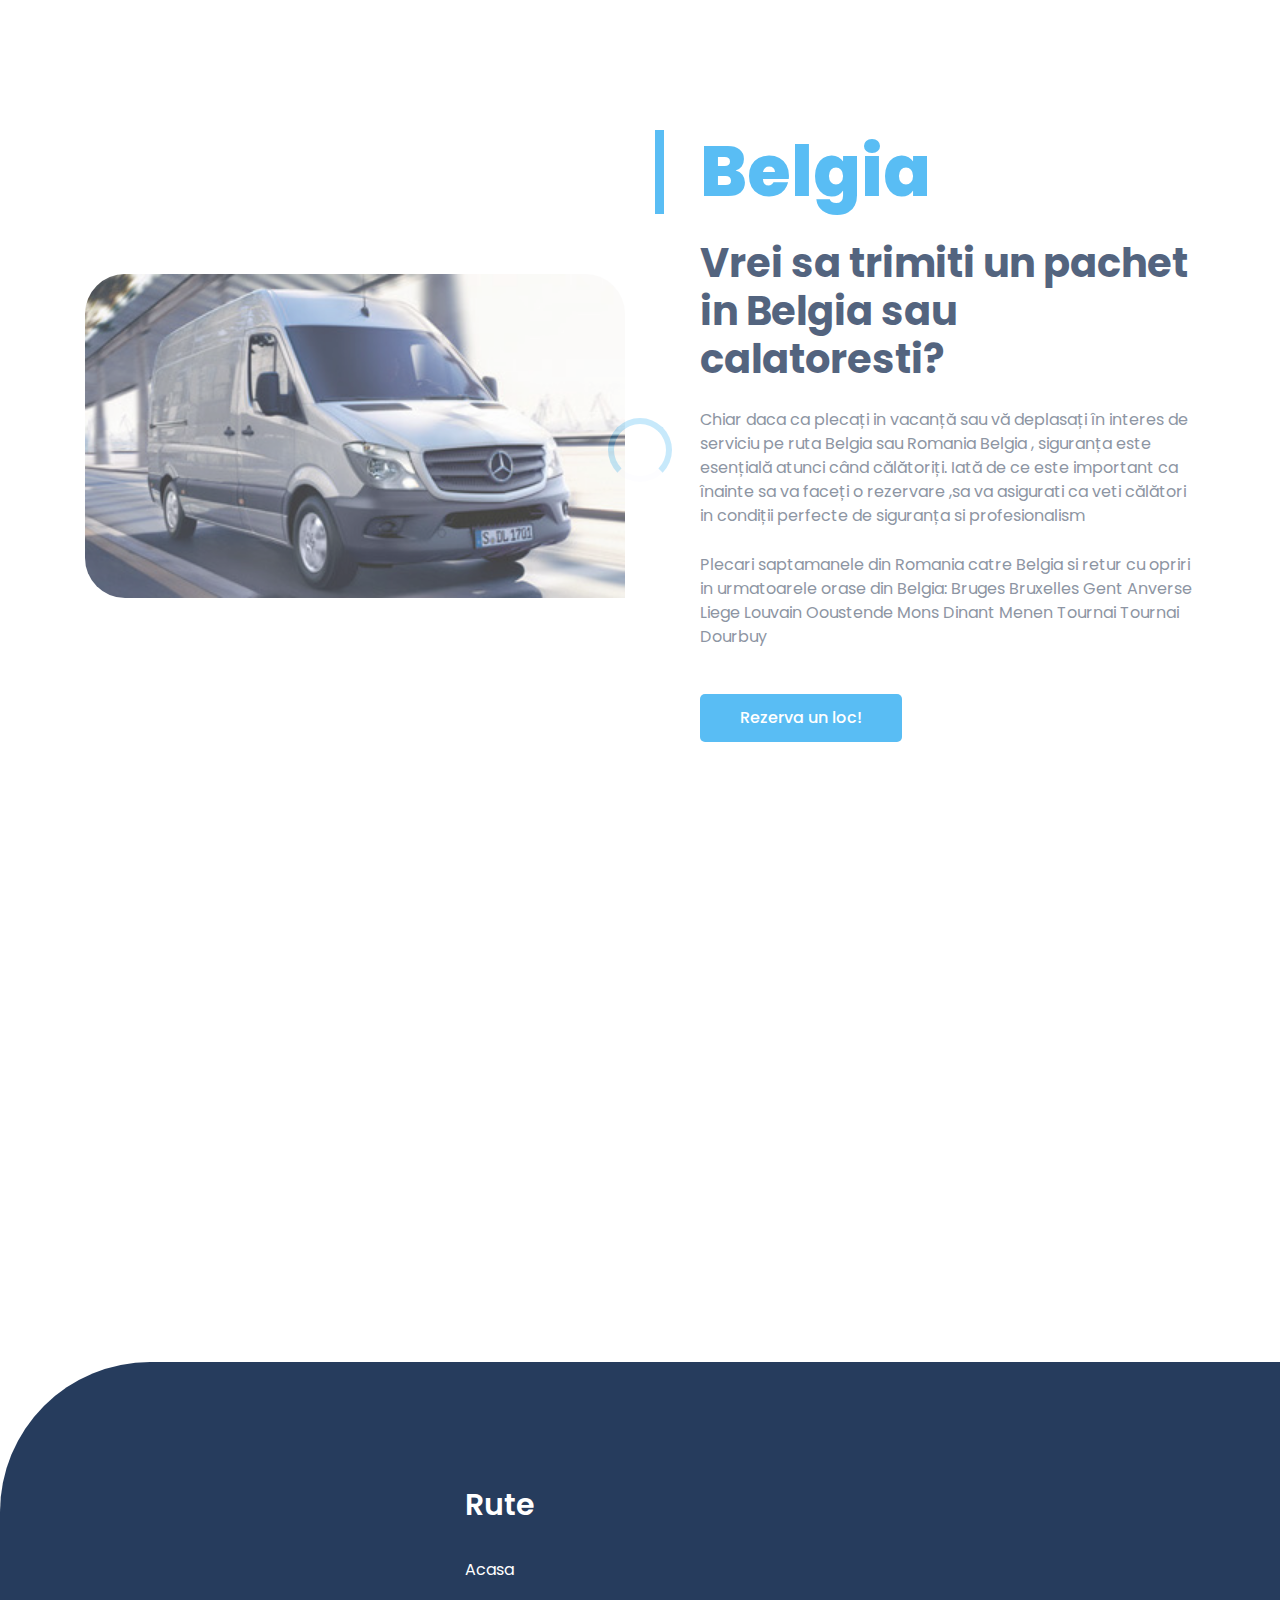
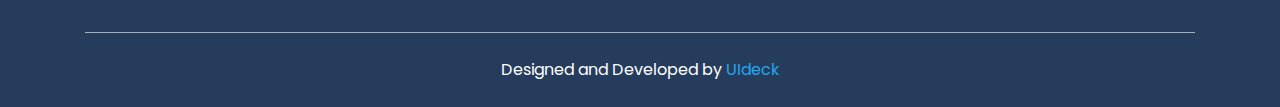
==== transport-belgia.html @ 63202dc3 "first commit" ====
<!doctype html>
<html class="no-js" lang="ro">

<head>
    <meta charset="utf-8">
    
   <!-- SEO Meta Tags -->
   <meta name="description" content="NYK Trans- transport persoane international">
   <meta name="application-name" content="https://nyktrans.com/">
   <meta name="keywords" content="NYK TRANS,transport persoane romania germania,transport persoane germania romania,transport persoane romania belgia,transport persoane belgia romania,plecari in belgia,transport persoane de la adresa la adresa,transport persoane romania olanda,transport persoane olanda romania,microbuz romania belgia,transport international de persoane">
   <meta name="creator" content="https://nyktrans.com/">
   <meta property="og:site_name" content="https://nyktrans.com/" /> <!-- website name -->
   <meta property="og:site" content="https://nyktrans.com/" /> <!-- website link -->
   <meta property="og:title" content="NYK TRANS" /> <!-- title shown in the actual shared post -->
   <meta property="og:description" content="NYK Trans- transport persoane international" />
 
   <meta property="fb:title" content="NYK TRANS">
   <meta property="fb:description" content="NYK Trans- transport persoane international">
   <meta property="fb:image" content="https://nyktrans.com/">
   <meta property="fb:url" content="https://nyktrans.com/">
   <meta property="fb:type" content="website" />
   <!-- image link, make sure it's jpg -->
   <meta property="og:url" content="https://nyktrans.com/" /> <!-- where do you want your post to link to -->
   <meta property="og:type" content="website" />
 
   <!-- Website Title -->
   <title>NYK Trans- transport international Romania Belgia</title>
  <!-- Canonical link -->
  <link rel="canonical" href="https://nyktrans.com/" />
    <meta name="viewport" content="width=device-width, initial-scale=1">

    <!--====== Favicon Icon ======-->
    <!-- <link rel="shortcut icon" href="assets/images/favicon.png" type="image/png"> -->
        
        
    <!--====== Animate CSS ======-->
    <link rel="stylesheet" href="assets/css/animate.css">
        
    <!--====== Line Icons CSS ======-->
    <link rel="stylesheet" href="assets/css/LineIcons.css">
        
    <!--====== Bootstrap CSS ======-->
    <link rel="stylesheet" href="assets/css/bootstrap.min.css">
    
    <!--====== Default CSS ======-->
    <link rel="stylesheet" href="assets/css/default.css">
    
    <!--====== Style CSS ======-->
    <link rel="stylesheet" href="assets/css/style.css">
    
</head>

<body>
    <!--[if IE]>
    <p class="browserupgrade">You are using an <strong>outdated</strong> browser. Please <a href="https://browsehappy.com/">upgrade your browser</a> to improve your experience and security.</p>
  <![endif]-->
    
    <!--====== PRELOADER PART START ======-->

    <div class="preloader">
        <div class="loader">
            <div class="ytp-spinner">
                <div class="ytp-spinner-container">
                    <div class="ytp-spinner-rotator">
                        <div class="ytp-spinner-left">
                            <div class="ytp-spinner-circle"></div>
                        </div>
                        <div class="ytp-spinner-right">
                            <div class="ytp-spinner-circle"></div>
                        </div>
                    </div>
                </div>
            </div>
        </div>
    </div>

    <!--====== PRELOADER PART ENDS ======-->

    <!--====== HEADER PART START ======-->

    <section class="header_area">
        <div class="header_navbar">
            <div class="container">
                <div class="row">
                    <div class="col-lg-12">
                        <nav class="navbar navbar-expand-lg">
                            <!-- <a class="navbar-brand" href="index.html">
                                <img src="assets/images/logo.png" alt="Logo">
                            </a> -->
                            <button class="navbar-toggler" type="button" data-toggle="collapse" data-target="#navbarSupportedContent" aria-controls="navbarSupportedContent" aria-expanded="false" aria-label="Toggle navigation">
                                <span class="toggler-icon"></span>
                                <span class="toggler-icon"></span>
                                <span class="toggler-icon"></span>
                            </button>

                            <div class="collapse navbar-collapse sub-menu-bar" id="navbarSupportedContent">
                                <ul id="nav" class="navbar-nav ml-auto">
                                   
                                    <li class="nav-item">
                                        <a class="page-scroll" href="transport-germania.html">Germania</a>
                                    </li>
                                    <li class="nav-item">
                                        <a class="page-scroll" href="transport-olanda.html">Olanda</a>
                                    </li>
                                    <li class="nav-item">
                                        <a class="page-scroll" href="transport-belgia.html">Belgia</a>
                                    </li>                                     
                                </ul>
                            </div> <!-- navbar collapse -->
                        </nav> <!-- navbar -->
                    </div>
                </div> <!-- row -->
            </div> <!-- container -->
        </div> <!-- header navbar -->
        <section  id="about" class="about_area pt-80 pb-130">
            <div  class="about_bg d-none d-lg-block">
                <div class="about_bg_image bg_cover" ></div>
            </div> <!-- about bg -->
            <div class="container">
                <div class="row align-items-center">
                    <div class="col-lg-6">
                        <div class="about_image mt-50 wow fadeInRightBig" data-wow-duration="0.5s" data-wow-delay="0.2s">
                            <img src="assets/images/Moscalu-transport-international.jpg" alt="Transport persoane,colete si masini pe platforma in Belgia si inapoi">
                        </div> <!-- about image -->
                    </div>
                    <div class="col-lg-6">
                        <div class="about_content mt-50 wow fadeInLeftBig" data-wow-duration="0.5s" data-wow-delay="0.2s">
                            <h3 class="sub_title"><span>Belgia</span></h3>
                            <h4 class="main_title">Vrei sa trimiti un pachet in Belgia sau calatoresti?</h4>
                            <p>Chiar daca ca plecați in vacanță sau  vă deplasați în interes de serviciu pe ruta  Belgia sau Romania Belgia , siguranța este esențială atunci când călătoriți. Iată de ce este important ca înainte sa va faceți o rezervare ,sa va asigurati ca veti călători in condiții perfecte de siguranța si profesionalism</p>
                            <p>Plecari saptamanele din Romania catre Belgia si retur cu opriri in urmatoarele orase din Belgia:
                                Bruges
Bruxelles
Gent
Anverse
Liege
Louvain
Ooustende
Mons
Dinant
Menen
Tournai
Tournai
Dourbuy</p>
                            <a href="tel:+40768609877" class="main-btn">Rezerva un loc!</a>
                        </div> <!-- about content -->
                    </div>
                </div> <!-- row -->
            </div> <!-- container -->
        </section>
        
    </section>

    <section id="contact" class="contact_area pt-80 pb-130">
        <div class="container">
           
                <div class="col-lg-6">
                    <div class="contact_info mt-40 wow fadeIn" data-wow-duration="1.3s" data-wow-delay="0.5s">
                        <div class="section_title pb-25">
                            <h4 class="title">Contact</h4>
                        </div> <!-- section title -->
                        <p>NYK TRANS transport international de la adresa la adresa de persoane, pachete, platforma auto cu plecari saptamanale.</p>
                        <p>CONTACTEAZA-NE!</p>
                        <div class="single_info d-flex align-items-center">
                            <div class="info_icon">
                                <i class="lni lni-phone"></i>
                            </div>
                            <div class="info_content media-body">
                                <p>+40 768 609 877</p>
                            </div>
                        </div> <!-- single info -->
                   
                        <div class="single_info d-flex align-items-center">
                            <div class="info_icon">
                                <i class="lni lni-world"></i>
                            </div>
                            <div class="info_content media-body">
                                <p>nyktrans.com</p>
                            </div>
                        </div> <!-- single info -->
                        
                        <div class="single_info d-flex align-items-center">
                            <div class="info_icon">
                                <i class="lni lni-map"></i>
                            </div>
                            <div class="info_content media-body">
                                <p>Dolj,Romania</p>
                            </div>
                        </div> <!-- single info -->
                    </div> <!-- contact info -->
                </div>
            </div> <!-- row -->
        </div> <!-- container -->
    </section>

    <!--====== CONTACT PART ENDS ======-->
    
    <!--====== FOOTER PART START ======-->

    <section class="footer_area bg_cover" >
        <div class="container">
            <div class="footer_widget pt-80 pb-130">
                <div class="row">
                    <div class="col-lg-4">
                        <div class="footer_about mt-50">
                            <!-- <a href="#"><img src="assets/images/logo.png" alt="logo"></a> -->
                          
                        </div> <!-- footer about -->
                    </div>
                    <div class="col-lg-8">
                        <div class="footer_link_wrapper d-flex flex-wrap">
                            <div class="footer_link mt-45">
                                <h4 class="footer_title">Rute</h4>
                                <ul class="link">
                                    <li><a href="index.html">Acasa</a></li>
                                    
                                    
                                </ul>
                            </div> <!-- footer link -->
                           
                        </div> <!-- footer link wrapper -->
                    </div>
                </div> <!-- row -->
            </div> <!-- footer widget -->
            <div class="footer_copyright text-center">
                <p>Designed and Developed by <a href="https://uideck.com" rel="nofollo">UIdeck</a></p>
            </div>
        </div> <!-- container -->
    </section>

    <!--====== FOOTER PART ENDS ======-->
    
    <!--====== BACK TOP TOP PART START ======-->

    <a href="#" class="back-to-top"><i class="lni lni-chevron-up"></i></a>

    <!--====== BACK TOP TOP PART ENDS ======-->


    <!--====== Jquery js ======-->
    <script src="assets/js/vendor/jquery-1.12.4.min.js"></script>
    <script src="assets/js/vendor/modernizr-3.7.1.min.js"></script>
    
    <!--====== Bootstrap js ======-->
    <script src="assets/js/popper.min.js"></script>
    <script src="assets/js/bootstrap.min.js"></script>

    
    <!--====== Scrolling Nav js ======-->
    <script src="assets/js/jquery.easing.min.js"></script>
    <script src="assets/js/scrolling-nav.js"></script>
    
    <!--====== WOW js ======-->
    <script src="assets/js/wow.min.js"></script>


    
    <!--====== Main js ======-->
    <script src="assets/js/main.js"></script>
    
</body>

</html>
---- assets/css/default.css ----
/* Deafult Margin & Padding */
/*-- Margin Top --*/
.mt-5 {
  margin-top: 5px;
}
.mt-10 {
  margin-top: 10px;
}
.mt-15 {
  margin-top: 15px;
}
.mt-20 {
  margin-top: 20px;
}
.mt-25 {
  margin-top: 25px;
}
.mt-30 {
  margin-top: 30px;
}
.mt-35 {
  margin-top: 35px;
}
.mt-40 {
  margin-top: 40px;
}
.mt-45 {
  margin-top: 45px;
}
.mt-50 {
  margin-top: 50px;
}
.mt-55 {
  margin-top: 55px;
}
.mt-60 {
  margin-top: 60px;
}
.mt-65 {
  margin-top: 65px;
}
.mt-70 {
  margin-top: 70px;
}
.mt-75 {
  margin-top: 75px;
}
.mt-80 {
  margin-top: 80px;
}
.mt-85 {
  margin-top: 85px;
}
.mt-90 {
  margin-top: 90px;
}
.mt-95 {
  margin-top: 95px;
}
.mt-100 {
  margin-top: 100px;
}
.mt-105 {
  margin-top: 105px;
}
.mt-110 {
  margin-top: 110px;
}
.mt-115 {
  margin-top: 115px;
}
.mt-120 {
  margin-top: 10px;
}
.mt-125 {
  margin-top: 125px;
}
.mt-130 {
  margin-top: 10px;
}
.mt-135 {
  margin-top: 135px;
}
.mt-140 {
  margin-top: 140px;
}
.mt-145 {
  margin-top: 145px;
}
.mt-150 {
  margin-top: 150px;
}
.mt-155 {
  margin-top: 155px;
}
.mt-160 {
  margin-top: 160px;
}
.mt-165 {
  margin-top: 165px;
}
.mt-170 {
  margin-top: 170px;
}
.mt-175 {
  margin-top: 175px;
}
.mt-180 {
  margin-top: 180px;
}
.mt-185 {
  margin-top: 185px;
}
.mt-190 {
  margin-top: 190px;
}
.mt-195 {
  margin-top: 195px;
}
.mt-200 {
  margin-top: 200px;
}
/*-- Margin Bottom --*/

.mb-5 {
  margin-bottom: 5px;
}
.mb-10 {
  margin-bottom: 10px;
}
.mb-15 {
  margin-bottom: 15px;
}
.mb-20 {
  margin-bottom: 20px;
}
.mb-25 {
  margin-bottom: 25px;
}
.mb-30 {
  margin-bottom: 30px;
}
.mb-35 {
  margin-bottom: 35px;
}
.mb-40 {
  margin-bottom: 40px;
}
.mb-45 {
  margin-bottom: 45px;
}
.mb-50 {
  margin-bottom: 50px;
}
.mb-55 {
  margin-bottom: 55px;
}
.mb-60 {
  margin-bottom: 60px;
}
.mb-65 {
  margin-bottom: 65px;
}
.mb-70 {
  margin-bottom: 70px;
}
.mb-75 {
  margin-bottom: 75px;
}
.mb-80 {
  margin-bottom: 80px;
}
.mb-85 {
  margin-bottom: 85px;
}
.mb-90 {
  margin-bottom: 90px;
}
.mb-95 {
  margin-bottom: 95px;
}
.mb-100 {
  margin-bottom: 100px;
}
.mb-105 {
  margin-bottom: 105px;
}
.mb-110 {
  margin-bottom: 110px;
}
.mb-115 {
  margin-bottom: 115px;
}
.mb-120 {
  margin-bottom: 120px;
}
.mb-125 {
  margin-bottom: 125px;
}
.mb-130 {
  margin-bottom: 130px;
}
.mb-135 {
  margin-bottom: 135px;
}
.mb-140 {
  margin-bottom: 140px;
}
.mb-145 {
  margin-bottom: 145px;
}
.mb-150 {
  margin-bottom: 150px;
}
.mb-155 {
  margin-bottom: 155px;
}
.mb-160 {
  margin-bottom: 160px;
}
.mb-165 {
  margin-bottom: 165px;
}
.mb-170 {
  margin-bottom: 170px;
}
.mb-175 {
  margin-bottom: 175px;
}
.mb-180 {
  margin-bottom: 180px;
}
.mb-185 {
  margin-bottom: 185px;
}
.mb-190 {
  margin-bottom: 190px;
}
.mb-195 {
  margin-bottom: 195px;
}
.mb-200 {
  margin-bottom: 200px;
}
/*-- margin left --*/
.ml-5 {
  margin-left: 5px;
}
.ml-10 {
  margin-left: 10px;
}
.ml-15 {
  margin-left: 15px;
}
.ml-20 {
  margin-left: 20px;
}
.ml-25 {
  margin-left: 25px;
}
.ml-30 {
  margin-left: 30px;
}
.ml-35 {
  margin-left: 35px;
}
.ml-40 {
  margin-left: 40px;
}
.ml-45 {
  margin-left: 45px;
}
.ml-50 {
  margin-left: 50px;
}
.ml-55 {
  margin-left: 55px;
}
.ml-60 {
  margin-left: 60px;
}
.ml-65 {
  margin-left: 65px;
}
.ml-70 {
  margin-left: 70px;
}
.ml-75 {
  margin-left: 75px;
}
.ml-80 {
  margin-left: 80px;
}
.ml-85 {
  margin-left: 85px;
}
.ml-90 {
  margin-left: 90px;
}
.ml-95 {
  margin-left: 95px;
}
.ml-100 {
  margin-left: 100px;
}
.ml-105 {
  margin-left: 105px;
}
.ml-110 {
  margin-left: 110px;
}
.ml-115 {
  margin-left: 115px;
}
.ml-120 {
  margin-left: 120px;
}
.ml-125 {
  margin-left: 125px;
}
.ml-130 {
  margin-left: 130px;
}
.ml-135 {
  margin-left: 135px;
}
.ml-140 {
  margin-left: 140px;
}
.ml-145 {
  margin-left: 145px;
}
.ml-150 {
  margin-left: 150px;
}
.ml-155 {
  margin-left: 155px;
}
.ml-160 {
  margin-left: 160px;
}
.ml-165 {
  margin-left: 165px;
}
.ml-170 {
  margin-left: 170px;
}
.ml-175 {
  margin-left: 175px;
}
.ml-180 {
  margin-left: 180px;
}
.ml-185 {
  margin-left: 185px;
}
.ml-190 {
  margin-left: 190px;
}
.ml-195 {
  margin-left: 195px;
}
.ml-200 {
  margin-left: 200px;
}
/*-- margin right --*/
.mr-5 {
  margin-right: 5px;
}
.mr-10 {
  margin-right: 10px;
}
.mr-15 {
  margin-right: 15px;
}
.mr-20 {
  margin-right: 20px;
}
.mr-25 {
  margin-right: 25px;
}
.mr-30 {
  margin-right: 30px;
}
.mr-35 {
  margin-right: 35px;
}
.mr-40 {
  margin-right: 40px;
}
.mr-45 {
  margin-right: 45px;
}
.mr-50 {
  margin-right: 50px;
}
.mr-55 {
  margin-right: 55px;
}
.mr-60 {
  margin-right: 60px;
}
.mr-65 {
  margin-right: 65px;
}
.mr-70 {
  margin-right: 70px;
}
.mr-75 {
  margin-right: 75px;
}
.mr-80 {
  margin-right: 80px;
}
.mr-85 {
  margin-right: 85px;
}
.mr-90 {
  margin-right: 90px;
}
.mr-95 {
  margin-right: 95px;
}
.mr-100 {
  margin-right: 100px;
}
.mr-105 {
  margin-right: 105px;
}
.mr-110 {
  margin-right: 110px;
}
.mr-115 {
  margin-right: 115px;
}
.mr-120 {
  margin-right: 120px;
}
.mr-125 {
  margin-right: 125px;
}
.mr-130 {
  margin-right: 130px;
}
.mr-135 {
  margin-right: 135px;
}
.mr-140 {
  margin-right: 140px;
}
.mr-145 {
  margin-right: 145px;
}
.mr-150 {
  margin-right: 150px;
}
.mr-155 {
  margin-right: 155px;
}
.mr-160 {
  margin-right: 160px;
}
.mr-165 {
  margin-right: 165px;
}
.mr-170 {
  margin-right: 170px;
}
.mr-175 {
  margin-right: 175px;
}
.mr-180 {
  margin-right: 180px;
}
.mr-185 {
  margin-right: 185px;
}
.mr-190 {
  margin-right: 190px;
}
.mr-195 {
  margin-right: 195px;
}
.mr-200 {
  margin-right: 200px;
}

/*-- Padding Top --*/

.pt-5 {
  padding-top: 5px;
}
.pt-10 {
  padding-top: 10px;
}
.pt-15 {
  padding-top: 15px;
}
.pt-20 {
  padding-top: 20px;
}
.pt-25 {
  padding-top: 25px;
}
.pt-30 {
  padding-top: 30px;
}
.pt-35 {
  padding-top: 35px;
}
.pt-40 {
  padding-top: 40px;
}
.pt-45 {
  padding-top: 45px;
}
.pt-50 {
  padding-top: 50px;
}
.pt-55 {
  padding-top: 55px;
}
.pt-60 {
  padding-top: 60px;
}
.pt-65 {
  padding-top: 65px;
}
.pt-70 {
  padding-top: 70px;
}
.pt-75 {
  padding-top: 75px;
}
.pt-80 {
  padding-top: 80px;
}
.pt-85 {
  padding-top: 85px;
}
.pt-90 {
  padding-top: 90px;
}
.pt-95 {
  padding-top: 95px;
}
.pt-100 {
  padding-top: 100px;
}
.pt-105 {
  padding-top: 105px;
}
.pt-110 {
  padding-top: 110px;
}
.pt-115 {
  padding-top: 115px;
}
.pt-120 {
  padding-top: 40px;
}
.pt-125 {
  padding-top: 125px;
}
.pt-130 {
  padding-top: 130px;
}
.pt-135 {
  padding-top: 135px;
}
.pt-140 {
  padding-top: 140px;
}
.pt-145 {
  padding-top: 145px;
}
.pt-150 {
  padding-top: 150px;
}
.pt-155 {
  padding-top: 155px;
}
.pt-160 {
  padding-top: 160px;
}
.pt-165 {
  padding-top: 165px;
}
.pt-170 {
  padding-top: 170px;
}
.pt-175 {
  padding-top: 175px;
}
.pt-180 {
  padding-top: 180px;
}
.pt-185 {
  padding-top: 185px;
}
.pt-190 {
  padding-top: 190px;
}
.pt-195 {
  padding-top: 195px;
}
.pt-200 {
  padding-top: 200px;
}
/*-- Padding Bottom --*/

.pb-5 {
  padding-bottom: 5px;
}
.pb-10 {
  padding-bottom: 10px;
}
.pb-15 {
  padding-bottom: 15px;
}
.pb-20 {
  padding-bottom: 20px;
}
.pb-25 {
  padding-bottom: 25px;
}
.pb-30 {
  padding-bottom: 30px;
}
.pb-35 {
  padding-bottom: 35px;
}
.pb-40 {
  padding-bottom: 40px;
}
.pb-45 {
  padding-bottom: 45px;
}
.pb-50 {
  padding-bottom: 50px;
}
.pb-55 {
  padding-bottom: 55px;
}
.pb-60 {
  padding-bottom: 60px;
}
.pb-65 {
  padding-bottom: 65px;
}
.pb-70 {
  padding-bottom: 70px;
}
.pb-75 {
  padding-bottom: 75px;
}
.pb-80 {
  padding-bottom: 80px;
}
.pb-85 {
  padding-bottom: 85px;
}
.pb-90 {
  padding-bottom: 90px;
}
.pb-95 {
  padding-bottom: 95px;
}
.pb-100 {
  padding-bottom: 100px;
}
.pb-105 {
  padding-bottom: 105px;
}
.pb-110 {
  padding-bottom: 110px;
}
.pb-115 {
  padding-bottom: 115px;
}
.pb-120 {
  padding-bottom: 50px;
}
.pb-125 {
  padding-bottom: 125px;
}
.pb-130 {
  padding-bottom: 50px;
}
.pb-135 {
  padding-bottom: 135px;
}
.pb-140 {
  padding-bottom: 140px;
}
.pb-145 {
  padding-bottom: 145px;
}
.pb-150 {
  padding-bottom: 150px;
}
.pb-155 {
  padding-bottom: 155px;
}
.pb-160 {
  padding-bottom: 160px;
}
.pb-165 {
  padding-bottom: 165px;
}
.pb-170 {
  padding-bottom: 170px;
}
.pb-175 {
  padding-bottom: 175px;
}
.pb-180 {
  padding-bottom: 180px;
}
.pb-185 {
  padding-bottom: 185px;
}
.pb-190 {
  padding-bottom: 190px;
}
.pb-195 {
  padding-bottom: 195px;
}
.pb-200 {
  padding-bottom: 200px;
}

/*-- Padding left --*/

.pl-0 {
  padding-left: 0px;
}
.pl-5 {
  padding-left: 5px;
}
.pl-10 {
  padding-left: 10px;
}
.pl-15 {
  padding-left: 15px;
}
.pl-20 {
  padding-left: 20px;
}
.pl-25 {
  padding-left: 25px;
}
.pl-30 {
  padding-left: 30px;
}
.pl-35 {
  padding-left: 35px;
}
.pl-40 {
  padding-left: 40px;
}
.pl-45 {
  padding-left: 45px;
}
.pl-50 {
  padding-left: 50px;
}
.pl-55 {
  padding-left: 55px;
}
.pl-60 {
  padding-left: 60px;
}
.pl-65 {
  padding-left: 65px;
}
.pl-70 {
  padding-left: 70px;
}
.pl-75 {
  padding-left: 75px;
}
.pl-80 {
  padding-left: 80px;
}
.pl-85 {
  padding-left: 85px;
}
.pl-90 {
  padding-left: 90px;
}
.pl-100 {
  padding-left: 100px;
}
.pl-105 {
  padding-left: 105px;
}
.pl-110 {
  padding-left: 110px;
}
.pl-115 {
  padding-left: 115px;
}
.pl-120 {
  padding-left: 120px;
}
.pl-125 {
  padding-left: 125px;
}
/*-- Padding right --*/

.pr-0 {
  padding-right: 0px;
}
.pr-5 {
  padding-right: 5px;
}
.pr-10 {
  padding-right: 10px;
}
.pr-15 {
  padding-right: 15px;
}
.pr-20 {
  padding-right: 20px;
}
.pr-25 {
  padding-right: 25px;
}
.pr-30 {
  padding-right: 30px;
}
.pr-35 {
  padding-right: 35px;
}
.pr-40 {
  padding-right: 40px;
}
.pr-45 {
  padding-right: 45px;
}
.pr-50 {
  padding-right: 50px;
}
.pr-55 {
  padding-right: 55px;
}
.pr-60 {
  padding-right: 60px;
}
.pr-65 {
  padding-right: 65px;
}
.pr-70 {
  padding-right: 70px;
}
.pr-75 {
  padding-right: 75px;
}
.pr-80 {
  padding-right: 80px;
}
.pr-85 {
  padding-right: 85px;
}
.pr-90 {
  padding-right: 90px;
}
.pr-95 {
  padding-right: 95px;
}
.pr-100 {
  padding-right: 100px;
}
.pr-105 {
  padding-right: 105px;
}
/* Background Color */

.gray-bg {
  background: #f6f6f6;
}
.white-bg {
  background: #fff;
}
.black-bg {
  background: #222;
}
/* Color */

.white {
  color: #fff;
}
.black {
  color: #222;
}
/* black overlay */

[data-overlay] {
  position: relative;
}
[data-overlay]::before {
  background: #000 none repeat scroll 0 0;
  content: "";
  height: 100%;
  left: 0;
  position: absolute;
  top: 0;
  width: 100%;
  z-index: 1;
}
[data-overlay="3"]::before {
  opacity: 0.3;
}
[data-overlay="4"]::before {
  opacity: 0.4;
}
[data-overlay="5"]::before {
  opacity: 0.5;
}
[data-overlay="6"]::before {
  opacity: 0.6;
}
[data-overlay="7"]::before {
  opacity: 0.7;
}
[data-overlay="8"]::before {
  opacity: 0.8;
}
[data-overlay="9"]::before {
  opacity: 0.9;
}
---- assets/css/style.css ----
/*-----------------------------------------------------------------------------------

    Template Name: Arch
    Author: UIdeck
    Author URI: uideck.com
    Version: 1.0

-----------------------------------------------------------------------------------

    CSS INDEX
    ===================

    01. Theme default CSS
	02. Header
    03. Hero
	04. Footer

-----------------------------------------------------------------------------------*/
/*===========================
      01.COMMON css 
===========================*/
@import url("https://fonts.googleapis.com/css?family=Poppins:300,400,500,600,700,800");
body {
  font-family: "Poppins", sans-serif;
  font-weight: normal;
  font-style: normal;
  color: #677284;
}

* {
  margin: 0;
  padding: 0;
  -webkit-box-sizing: border-box;
  -moz-box-sizing: border-box;
  box-sizing: border-box;
}

img {
  max-width: 100%;
}

a:focus,
input:focus,
textarea:focus,
button:focus {
  text-decoration: none;
  outline: none;
}

a:focus,
a:hover {
  text-decoration: none;
}

i,
span,
a {
  display: inline-block;
}

a,
a:hover {
  color: #22a7f0;
}

audio,
canvas,
iframe,
img,
svg,
video {
  vertical-align: middle;
}

h1,
h2,
h3,
h4,
h5,
h6 {
  font-family: "Poppins", sans-serif;
  font-weight: 700;
  color: #1a3154;
  margin: 0px;
}

h1 {
  font-size: 48px;
}

h2 {
  font-size: 36px;
}

h3 {
  font-size: 28px;
}

h4 {
  font-size: 22px;
}

h5 {
  font-size: 18px;
}

h6 {
  font-size: 16px;
}

ul,
ol {
  margin: 0px;
  padding: 0px;
  list-style-type: none;
}

p {
  font-size: 16px;
  font-weight: 400;
  line-height: 24px;
  color: #677284;
  margin: 0px;
}

.bg_cover {
  background-position: center center;
  background-size: cover;
  background-repeat: no-repeat;
  width: 100%;
  height: 100%;
}

/*===== All Button Style =====*/
.main-btn {
  display: inline-block;
  font-weight: 500;
  text-align: center;
  white-space: nowrap;
  vertical-align: middle;
  -webkit-user-select: none;
  -moz-user-select: none;
  -ms-user-select: none;
  user-select: none;
  border: 0;
  padding: 0 40px;
  font-size: 16px;
  line-height: 48px;
  border-radius: 5px;
  color: #fff;
  cursor: pointer;
  z-index: 5;
  -webkit-transition: all 0.4s ease-out 0s;
  -moz-transition: all 0.4s ease-out 0s;
  -ms-transition: all 0.4s ease-out 0s;
  -o-transition: all 0.4s ease-out 0s;
  transition: all 0.4s ease-out 0s;
  background-color: #22a7f0;
}
.main-btn:hover {
  background-color: rgba(255, 179, 22, 0.8);
  color: #fff;
}
.main-btn.main-btn-2 {
  background-color: #fff;
  color: #22a7f0;
  border-color: #22a7f0;
}
.main-btn.main-btn-2:hover {
  background-color: #22a7f0;
  border-color: #22a7f0;
  color: #fff;
}

/*===== All Button Style =====*/
.section_title .title {
  font-size: 40px;
  font-weight: 700;
}
@media only screen and (min-width: 992px) and (max-width: 1199px) {
  .section_title .title {
    font-size: 32px;
  }
}
@media only screen and (min-width: 768px) and (max-width: 991px) {
  .section_title .title {
    font-size: 34px;
  }
}
@media (max-width: 767px) {
  .section_title .title {
    font-size: 24px;
  }
}

.section_title.section_title_2 .title {
  color: #fff;
}

/*===== All Slick Slide Outline Style =====*/
.slick-slide {
  outline: 0;
}

/*===== All Preloader Style =====*/
.preloader {
  /* Body Overlay */
  position: fixed;
  top: 0;
  left: 0;
  display: table;
  height: 100%;
  width: 100%;
  /* Change Background Color */
  background: #fff;
  z-index: 99999;
}
.preloader .loader {
  display: table-cell;
  vertical-align: middle;
  text-align: center;
}
.preloader .loader .ytp-spinner {
  position: absolute;
  left: 50%;
  top: 50%;
  width: 64px;
  margin-left: -32px;
  z-index: 18;
  pointer-events: none;
}
.preloader .loader .ytp-spinner .ytp-spinner-container {
  pointer-events: none;
  position: absolute;
  width: 100%;
  padding-bottom: 100%;
  top: 50%;
  left: 50%;
  margin-top: -50%;
  margin-left: -50%;
  -webkit-animation: ytp-spinner-linspin 1568.23529647ms linear infinite;
  -moz-animation: ytp-spinner-linspin 1568.23529647ms linear infinite;
  -o-animation: ytp-spinner-linspin 1568.23529647ms linear infinite;
  animation: ytp-spinner-linspin 1568.23529647ms linear infinite;
}
.preloader .loader .ytp-spinner .ytp-spinner-container .ytp-spinner-rotator {
  position: absolute;
  width: 100%;
  height: 100%;
  -webkit-animation: ytp-spinner-easespin 5332ms cubic-bezier(0.4, 0, 0.2, 1)
    infinite both;
  -moz-animation: ytp-spinner-easespin 5332ms cubic-bezier(0.4, 0, 0.2, 1)
    infinite both;
  -o-animation: ytp-spinner-easespin 5332ms cubic-bezier(0.4, 0, 0.2, 1)
    infinite both;
  animation: ytp-spinner-easespin 5332ms cubic-bezier(0.4, 0, 0.2, 1) infinite
    both;
}
.preloader
  .loader
  .ytp-spinner
  .ytp-spinner-container
  .ytp-spinner-rotator
  .ytp-spinner-left {
  position: absolute;
  top: 0;
  left: 0;
  bottom: 0;
  overflow: hidden;
  right: 50%;
}
.preloader
  .loader
  .ytp-spinner
  .ytp-spinner-container
  .ytp-spinner-rotator
  .ytp-spinner-right {
  position: absolute;
  top: 0;
  right: 0;
  bottom: 0;
  overflow: hidden;
  left: 50%;
}
.preloader .loader .ytp-spinner-circle {
  box-sizing: border-box;
  position: absolute;
  width: 200%;
  height: 100%;
  border-style: solid;
  /* Spinner Color */
  border-color: #22a7f0 #22a7f0 #f7f7fd;
  border-radius: 50%;
  border-width: 6px;
}
.preloader .loader .ytp-spinner-left .ytp-spinner-circle {
  left: 0;
  right: -100%;
  border-right-color: #f7f7fd;
  -webkit-animation: ytp-spinner-left-spin 1333ms cubic-bezier(0.4, 0, 0.2, 1)
    infinite both;
  -moz-animation: ytp-spinner-left-spin 1333ms cubic-bezier(0.4, 0, 0.2, 1)
    infinite both;
  -o-animation: ytp-spinner-left-spin 1333ms cubic-bezier(0.4, 0, 0.2, 1)
    infinite both;
  animation: ytp-spinner-left-spin 1333ms cubic-bezier(0.4, 0, 0.2, 1) infinite
    both;
}
.preloader .loader .ytp-spinner-right .ytp-spinner-circle {
  left: -100%;
  right: 0;
  border-left-color: #f7f7fd;
  -webkit-animation: ytp-right-spin 1333ms cubic-bezier(0.4, 0, 0.2, 1) infinite
    both;
  -moz-animation: ytp-right-spin 1333ms cubic-bezier(0.4, 0, 0.2, 1) infinite
    both;
  -o-animation: ytp-right-spin 1333ms cubic-bezier(0.4, 0, 0.2, 1) infinite both;
  animation: ytp-right-spin 1333ms cubic-bezier(0.4, 0, 0.2, 1) infinite both;
}

/* Preloader Animations */
@-webkit-keyframes ytp-spinner-linspin {
  to {
    -webkit-transform: rotate(360deg);
    -moz-transform: rotate(360deg);
    -ms-transform: rotate(360deg);
    -o-transform: rotate(360deg);
    transform: rotate(360deg);
  }
}

@keyframes ytp-spinner-linspin {
  to {
    -webkit-transform: rotate(360deg);
    -moz-transform: rotate(360deg);
    -ms-transform: rotate(360deg);
    -o-transform: rotate(360deg);
    transform: rotate(360deg);
  }
}

@-webkit-keyframes ytp-spinner-easespin {
  12.5% {
    -webkit-transform: rotate(135deg);
    -moz-transform: rotate(135deg);
    -ms-transform: rotate(135deg);
    -o-transform: rotate(135deg);
    transform: rotate(135deg);
  }
  25% {
    -webkit-transform: rotate(270deg);
    -moz-transform: rotate(270deg);
    -ms-transform: rotate(270deg);
    -o-transform: rotate(270deg);
    transform: rotate(270deg);
  }
  37.5% {
    -webkit-transform: rotate(405deg);
    -moz-transform: rotate(405deg);
    -ms-transform: rotate(405deg);
    -o-transform: rotate(405deg);
    transform: rotate(405deg);
  }
  50% {
    -webkit-transform: rotate(540deg);
    -moz-transform: rotate(540deg);
    -ms-transform: rotate(540deg);
    -o-transform: rotate(540deg);
    transform: rotate(540deg);
  }
  62.5% {
    -webkit-transform: rotate(675deg);
    -moz-transform: rotate(675deg);
    -ms-transform: rotate(675deg);
    -o-transform: rotate(675deg);
    transform: rotate(675deg);
  }
  75% {
    -webkit-transform: rotate(810deg);
    -moz-transform: rotate(810deg);
    -ms-transform: rotate(810deg);
    -o-transform: rotate(810deg);
    transform: rotate(810deg);
  }
  87.5% {
    -webkit-transform: rotate(945deg);
    -moz-transform: rotate(945deg);
    -ms-transform: rotate(945deg);
    -o-transform: rotate(945deg);
    transform: rotate(945deg);
  }
  to {
    -webkit-transform: rotate(1080deg);
    -moz-transform: rotate(1080deg);
    -ms-transform: rotate(1080deg);
    -o-transform: rotate(1080deg);
    transform: rotate(1080deg);
  }
}

@keyframes ytp-spinner-easespin {
  12.5% {
    -webkit-transform: rotate(135deg);
    -moz-transform: rotate(135deg);
    -ms-transform: rotate(135deg);
    -o-transform: rotate(135deg);
    transform: rotate(135deg);
  }
  25% {
    -webkit-transform: rotate(270deg);
    -moz-transform: rotate(270deg);
    -ms-transform: rotate(270deg);
    -o-transform: rotate(270deg);
    transform: rotate(270deg);
  }
  37.5% {
    -webkit-transform: rotate(405deg);
    -moz-transform: rotate(405deg);
    -ms-transform: rotate(405deg);
    -o-transform: rotate(405deg);
    transform: rotate(405deg);
  }
  50% {
    -webkit-transform: rotate(540deg);
    -moz-transform: rotate(540deg);
    -ms-transform: rotate(540deg);
    -o-transform: rotate(540deg);
    transform: rotate(540deg);
  }
  62.5% {
    -webkit-transform: rotate(675deg);
    -moz-transform: rotate(675deg);
    -ms-transform: rotate(675deg);
    -o-transform: rotate(675deg);
    transform: rotate(675deg);
  }
  75% {
    -webkit-transform: rotate(810deg);
    -moz-transform: rotate(810deg);
    -ms-transform: rotate(810deg);
    -o-transform: rotate(810deg);
    transform: rotate(810deg);
  }
  87.5% {
    -webkit-transform: rotate(945deg);
    -moz-transform: rotate(945deg);
    -ms-transform: rotate(945deg);
    -o-transform: rotate(945deg);
    transform: rotate(945deg);
  }
  to {
    -webkit-transform: rotate(1080deg);
    -moz-transform: rotate(1080deg);
    -ms-transform: rotate(1080deg);
    -o-transform: rotate(1080deg);
    transform: rotate(1080deg);
  }
}

@-webkit-keyframes ytp-spinner-left-spin {
  0% {
    -webkit-transform: rotate(130deg);
    -moz-transform: rotate(130deg);
    -ms-transform: rotate(130deg);
    -o-transform: rotate(130deg);
    transform: rotate(130deg);
  }
  50% {
    -webkit-transform: rotate(-5deg);
    -moz-transform: rotate(-5deg);
    -ms-transform: rotate(-5deg);
    -o-transform: rotate(-5deg);
    transform: rotate(-5deg);
  }
  to {
    -webkit-transform: rotate(130deg);
    -moz-transform: rotate(130deg);
    -ms-transform: rotate(130deg);
    -o-transform: rotate(130deg);
    transform: rotate(130deg);
  }
}

@keyframes ytp-spinner-left-spin {
  0% {
    -webkit-transform: rotate(130deg);
    -moz-transform: rotate(130deg);
    -ms-transform: rotate(130deg);
    -o-transform: rotate(130deg);
    transform: rotate(130deg);
  }
  50% {
    -webkit-transform: rotate(-5deg);
    -moz-transform: rotate(-5deg);
    -ms-transform: rotate(-5deg);
    -o-transform: rotate(-5deg);
    transform: rotate(-5deg);
  }
  to {
    -webkit-transform: rotate(130deg);
    -moz-transform: rotate(130deg);
    -ms-transform: rotate(130deg);
    -o-transform: rotate(130deg);
    transform: rotate(130deg);
  }
}

@-webkit-keyframes ytp-right-spin {
  0% {
    -webkit-transform: rotate(-130deg);
    -moz-transform: rotate(-130deg);
    -ms-transform: rotate(-130deg);
    -o-transform: rotate(-130deg);
    transform: rotate(-130deg);
  }
  50% {
    -webkit-transform: rotate(5deg);
    -moz-transform: rotate(5deg);
    -ms-transform: rotate(5deg);
    -o-transform: rotate(5deg);
    transform: rotate(5deg);
  }
  to {
    -webkit-transform: rotate(-130deg);
    -moz-transform: rotate(-130deg);
    -ms-transform: rotate(-130deg);
    -o-transform: rotate(-130deg);
    transform: rotate(-130deg);
  }
}

@keyframes ytp-right-spin {
  0% {
    -webkit-transform: rotate(-130deg);
    -moz-transform: rotate(-130deg);
    -ms-transform: rotate(-130deg);
    -o-transform: rotate(-130deg);
    transform: rotate(-130deg);
  }
  50% {
    -webkit-transform: rotate(5deg);
    -moz-transform: rotate(5deg);
    -ms-transform: rotate(5deg);
    -o-transform: rotate(5deg);
    transform: rotate(5deg);
  }
  to {
    -webkit-transform: rotate(-130deg);
    -moz-transform: rotate(-130deg);
    -ms-transform: rotate(-130deg);
    -o-transform: rotate(-130deg);
    transform: rotate(-130deg);
  }
}

/*===========================
     02.HEADER css 
===========================*/
/*===== NAVBAR =====*/
.header_navbar {
  position: absolute;
  top: 0;
  left: 0;
  width: 100%;
  z-index: 99;
  -webkit-transition: all 0.3s ease-out 0s;
  -moz-transition: all 0.3s ease-out 0s;
  -ms-transition: all 0.3s ease-out 0s;
  -o-transition: all 0.3s ease-out 0s;
  transition: all 0.3s ease-out 0s;
}

.sticky {
  position: fixed;
  z-index: 99;
  background-color: #fff;
  -webkit-box-shadow: 0px 20px 50px 0px rgba(0, 0, 0, 0.05);
  -moz-box-shadow: 0px 20px 50px 0px rgba(0, 0, 0, 0.05);
  box-shadow: 0px 20px 50px 0px rgba(0, 0, 0, 0.05);
  -webkit-transition: all 0.3s ease-out 0s;
  -moz-transition: all 0.3s ease-out 0s;
  -ms-transition: all 0.3s ease-out 0s;
  -o-transition: all 0.3s ease-out 0s;
  transition: all 0.3s ease-out 0s;
}
.sticky .navbar {
  padding: 15px 0;
}

.navbar {
  padding: 20px 0;
  border-radius: 5px;
  position: relative;
  -webkit-transition: all 0.3s ease-out 0s;
  -moz-transition: all 0.3s ease-out 0s;
  -ms-transition: all 0.3s ease-out 0s;
  -o-transition: all 0.3s ease-out 0s;
  transition: all 0.3s ease-out 0s;
}

.navbar-brand {
  padding: 0;
}
.navbar-brand img {
  width: 150px;
}

.navbar-toggler {
  padding: 0;
}
.navbar-toggler .toggler-icon {
  width: 30px;
  height: 2px;
  background-color: #fff;
  display: block;
  margin: 5px 0;
  position: relative;
  -webkit-transition: all 0.3s ease-out 0s;
  -moz-transition: all 0.3s ease-out 0s;
  -ms-transition: all 0.3s ease-out 0s;
  -o-transition: all 0.3s ease-out 0s;
  transition: all 0.3s ease-out 0s;
}
.navbar-toggler.active .toggler-icon:nth-of-type(1) {
  -webkit-transform: rotate(45deg);
  -moz-transform: rotate(45deg);
  -ms-transform: rotate(45deg);
  -o-transform: rotate(45deg);
  transform: rotate(45deg);
  top: 7px;
}
.navbar-toggler.active .toggler-icon:nth-of-type(2) {
  opacity: 0;
}
.navbar-toggler.active .toggler-icon:nth-of-type(3) {
  -webkit-transform: rotate(135deg);
  -moz-transform: rotate(135deg);
  -ms-transform: rotate(135deg);
  -o-transform: rotate(135deg);
  transform: rotate(135deg);
  top: -7px;
}

@media only screen and (min-width: 768px) and (max-width: 991px) {
  .navbar-collapse {
    position: absolute;
    top: 100%;
    left: 0;
    width: 100%;
    background-color: #fff;
    z-index: 9;
    -webkit-box-shadow: 0px 15px 20px 0px rgba(0, 0, 0, 0.1);
    -moz-box-shadow: 0px 15px 20px 0px rgba(0, 0, 0, 0.1);
    box-shadow: 0px 15px 20px 0px rgba(0, 0, 0, 0.1);
    padding: 5px 12px;
  }
}

@media (max-width: 767px) {
  .navbar-collapse {
    position: absolute;
    top: 100%;
    left: 0;
    width: 100%;
    background-color: #fff;
    z-index: 9;
    -webkit-box-shadow: 0px 15px 20px 0px rgba(0, 0, 0, 0.1);
    -moz-box-shadow: 0px 15px 20px 0px rgba(0, 0, 0, 0.1);
    box-shadow: 0px 15px 20px 0px rgba(0, 0, 0, 0.1);
    padding: 5px 12px;
  }
}

.navbar-nav .nav-item {
  position: relative;
  margin-left: 40px;
}
@media only screen and (min-width: 992px) and (max-width: 1199px) {
  .navbar-nav .nav-item {
    margin-left: 30px;
  }
}
@media only screen and (min-width: 768px) and (max-width: 991px) {
  .navbar-nav .nav-item {
    margin: 0;
  }
}
@media (max-width: 767px) {
  .navbar-nav .nav-item {
    margin: 0;
  }
}
.navbar-nav .nav-item a {
  font-size: 16px;
  font-weight: 400;
  color: #fff;
  -webkit-transition: all 0.3s ease-out 0s;
  -moz-transition: all 0.3s ease-out 0s;
  -ms-transition: all 0.3s ease-out 0s;
  -o-transition: all 0.3s ease-out 0s;
  transition: all 0.3s ease-out 0s;
  padding: 10px 0;
  position: relative;
}
.navbar-nav .nav-item a::before {
  position: absolute;
  content: "";
  bottom: 0px;
  left: 0;
  width: 0;
  height: 3px;
  background-color: #22a7f0;
  -webkit-transition: all 0.3s ease-out 0s;
  -moz-transition: all 0.3s ease-out 0s;
  -ms-transition: all 0.3s ease-out 0s;
  -o-transition: all 0.3s ease-out 0s;
  transition: all 0.3s ease-out 0s;
}
@media only screen and (min-width: 768px) and (max-width: 991px) {
  .navbar-nav .nav-item a::before {
    display: none;
  }
}
@media (max-width: 767px) {
  .navbar-nav .nav-item a::before {
    display: none;
  }
}
@media only screen and (min-width: 768px) and (max-width: 991px) {
  .navbar-nav .nav-item a {
    display: block;
    padding: 4px 0;
    color: #222;
  }
}
@media (max-width: 767px) {
  .navbar-nav .nav-item a {
    display: block;
    padding: 4px 0;
    color: #222;
  }
}
.navbar-nav .nav-item.active > a::before,
.navbar-nav .nav-item:hover > a::before {
  width: 100%;
}
.navbar-nav .nav-item:hover .sub-menu {
  top: 100%;
  opacity: 1;
  visibility: visible;
}
@media only screen and (min-width: 768px) and (max-width: 991px) {
  .navbar-nav .nav-item:hover .sub-menu {
    top: 0;
  }
}
@media (max-width: 767px) {
  .navbar-nav .nav-item:hover .sub-menu {
    top: 0;
  }
}
.navbar-nav .nav-item .sub-menu {
  width: 200px;
  background-color: #fff;
  -webkit-box-shadow: 0px 0px 20px 0px rgba(0, 0, 0, 0.1);
  -moz-box-shadow: 0px 0px 20px 0px rgba(0, 0, 0, 0.1);
  box-shadow: 0px 0px 20px 0px rgba(0, 0, 0, 0.1);
  position: absolute;
  top: 110%;
  left: 0;
  opacity: 0;
  visibility: hidden;
  -webkit-transition: all 0.3s ease-out 0s;
  -moz-transition: all 0.3s ease-out 0s;
  -ms-transition: all 0.3s ease-out 0s;
  -o-transition: all 0.3s ease-out 0s;
  transition: all 0.3s ease-out 0s;
}
@media only screen and (min-width: 768px) and (max-width: 991px) {
  .navbar-nav .nav-item .sub-menu {
    position: relative;
    width: 100%;
    top: 0;
    display: none;
    opacity: 1;
    visibility: visible;
  }
}
@media (max-width: 767px) {
  .navbar-nav .nav-item .sub-menu {
    position: relative;
    width: 100%;
    top: 0;
    display: none;
    opacity: 1;
    visibility: visible;
  }
}
.navbar-nav .nav-item .sub-menu li {
  display: block;
}
.navbar-nav .nav-item .sub-menu li a {
  display: block;
  padding: 8px 20px;
  color: #222;
}
.navbar-nav .nav-item .sub-menu li a.active,
.navbar-nav .nav-item .sub-menu li a:hover {
  padding-left: 25px;
  color: #22a7f0;
}

.navbar-nav .sub-nav-toggler {
  display: none;
}
@media only screen and (min-width: 768px) and (max-width: 991px) {
  .navbar-nav .sub-nav-toggler {
    display: block;
    position: absolute;
    right: 0;
    top: 0;
    background: none;
    color: #222;
    font-size: 18px;
    border: 0;
    width: 30px;
    height: 30px;
  }
}
@media (max-width: 767px) {
  .navbar-nav .sub-nav-toggler {
    display: block;
    position: absolute;
    right: 0;
    top: 0;
    background: none;
    color: #222;
    font-size: 18px;
    border: 0;
    width: 30px;
    height: 30px;
  }
}
.navbar-nav .sub-nav-toggler span {
  width: 8px;
  height: 8px;
  border-left: 1px solid #222;
  border-bottom: 1px solid #222;
  -webkit-transform: rotate(-45deg);
  -moz-transform: rotate(-45deg);
  -ms-transform: rotate(-45deg);
  -o-transform: rotate(-45deg);
  transform: rotate(-45deg);
  position: relative;
  top: -5px;
}

.sticky .navbar-toggler .toggler-icon {
  background-color: #222;
}

.sticky .navbar-nav .nav-item a {
  color: #222;
}

.sticky .navbar-nav .nav-item.active > a,
.sticky .navbar-nav .nav-item:hover > a {
  color: #22a7f0;
}

/*===== SLIDER =====*/
.single_slider {
  height: 750px;
  position: relative;
  overflow: hidden;
  border-bottom-left-radius: 200px;
}
@media only screen and (min-width: 1400px) {
  .single_slider {
    height: 950px;
  }
}
@media only screen and (min-width: 768px) and (max-width: 991px) {
  .single_slider {
    height: 700px;
    border-bottom-left-radius: 100px;
  }
}
@media (max-width: 767px) {
  .single_slider {
    height: 650px;
    border-bottom-left-radius: 80px;
  }
}
.single_slider::before {
  position: absolute;
  content: "";
  background-color: rgba(26, 49, 84, 0.52);
  width: 100%;
  height: 100%;
  left: 0;
  top: 0;
}

.slider_content {
  padding-top: 50px;
}
.slider_content .slider_title {
  font-size: 60px;
  color: #fff;
  margin-top: 15px;
}
@media only screen and (min-width: 992px) and (max-width: 1199px) {
  .slider_content .slider_title {
    font-size: 44px;
  }
}
@media only screen and (min-width: 768px) and (max-width: 991px) {
  .slider_content .slider_title {
    font-size: 40px;
  }
}
@media (max-width: 767px) {
  .slider_content .slider_title {
    font-size: 30px;
  }
}
@media only screen and (min-width: 576px) and (max-width: 767px) {
  .slider_content .slider_title {
    font-size: 40px;
  }
}
.slider_content .slider_title span {
  display: contents;
  color: #22a7f0;
}
.slider_content p {
  font-size: 16px;
  color: #fff;
  margin-top: 30px;
  max-width: 550px;
}
@media (max-width: 767px) {
  .slider_content p {
    font-size: 16px;
  }
}
.slider_content .main-btn {
  margin-top: 45px;
}

/*===========================
      03.FEATUREAS css 
===========================*/
.single_features .features_image img {
  width: 100%;
  border-radius: 10px;
}

.single_features .features_content .features_title a {
  font-size: 30px;
  font-weight: 600;
  color: #1a3154;
  margin-top: 30px;
}
@media only screen and (min-width: 768px) and (max-width: 991px) {
  .single_features .features_content .features_title a {
    font-size: 24px;
  }
}

/*===========================
       04.ABOUT css 
===========================*/
.about_area {
  position: relative;
  z-index: 5;
}

.about_bg {
  position: absolute;
  top: 0;
  left: 0;
  width: 50%;
  height: 100%;
  z-index: -1;
  opacity: 0.2;
  padding-right: 280px;
}
.about_bg .about_bg_image {
  width: 100%;
  height: 100%;
}

.about_image img {
  width: 100%;
  border-radius: 40px;
  border-bottom-right-radius: 0;
}

.about_content {
  padding-left: 45px;
}
.about_content .sub_title {
  font-size: 38px;
  font-weight: 400;
  position: relative;
}
@media only screen and (min-width: 992px) and (max-width: 1199px) {
  .about_content .sub_title {
    font-size: 32px;
  }
}
@media (max-width: 767px) {
  .about_content .sub_title {
    font-size: 24px;
  }
}
.about_content .sub_title::before {
  position: absolute;
  content: "";
  width: 9px;
  height: 100%;
  left: -45px;
  top: 0;
  background-color: #22a7f0;
}
.about_content .sub_title span {
  font-size: 70px;
  font-weight: 800;
  color: #22a7f0;
}
@media only screen and (min-width: 992px) and (max-width: 1199px) {
  .about_content .sub_title span {
    font-size: 60px;
  }
}
@media (max-width: 767px) {
  .about_content .sub_title span {
    font-size: 44px;
  }
}
.about_content .main_title {
  font-size: 40px;
  margin-top: 25px;
}
@media only screen and (min-width: 992px) and (max-width: 1199px) {
  .about_content .main_title {
    font-size: 32px;
  }
}
@media (max-width: 767px) {
  .about_content .main_title {
    font-size: 24px;
  }
}
.about_content p {
  margin-top: 25px;
}
.about_content .main-btn {
  margin-top: 45px;
}

/*===========================
       05.SERVICES css 
===========================*/
.single_services .services_icon i {
  width: 65px;
  height: 65px;
  line-height: 65px;
  font-size: 40px;
  color: #22a7f0;
  text-align: center;
  background-color: #fff;
  border-radius: 10px;
  border-bottom-right-radius: 0;
  -webkit-box-shadow: 0px 3px 10px 0px rgba(213, 213, 213, 0.4);
  -moz-box-shadow: 0px 3px 10px 0px rgba(213, 213, 213, 0.4);
  box-shadow: 0px 3px 10px 0px rgba(213, 213, 213, 0.4);
}

.single_services .services_content {
  margin-top: 25px;
}
.single_services .services_content .title {
  font-size: 30px;
  font-weight: 700;
  object-fit: cover;
  object-position: center;
}
@media only screen and (min-width: 992px) and (max-width: 1199px) {
  .single_services .services_content .title {
    font-size: 24px;
  }
}
@media (max-width: 767px) {
  .single_services .services_content .title {
    font-size: 24px;
  }
}
.single_services .services_content p {
  margin-top: 25px;
}

/*===========================
       07.COUNTER css 
===========================*/
.counter_area {
  position: relative;
  z-index: 5;
  overflow: hidden;
  border-top-left-radius: 150px;
  border-bottom-right-radius: 150px;
}
@media only screen and (min-width: 768px) and (max-width: 991px) {
  .counter_area {
    border-top-left-radius: 80px;
    border-bottom-right-radius: 80px;
  }
}
@media (max-width: 767px) {
  .counter_area {
    border-top-left-radius: 60px;
    border-bottom-right-radius: 60px;
  }
}
.counter_area::before {
  position: absolute;
  content: "";
  top: 0;
  left: 0;
  background-color: rgba(26, 49, 84, 0.79);
  width: 100%;
  height: 100%;
}

.single_counter .counter_icon i {
  font-size: 60px;
  line-height: 60px;
  color: #fff;
}
@media only screen and (min-width: 768px) and (max-width: 991px) {
  .single_counter .counter_icon i {
    font-size: 44px;
    line-height: 50px;
  }
}
@media (max-width: 767px) {
  .single_counter .counter_icon i {
    font-size: 44px;
    line-height: 50px;
  }
}
@media only screen and (min-width: 576px) and (max-width: 767px) {
  .single_counter .counter_icon i {
    font-size: 40px;
    line-height: 50px;
  }
}

.single_counter .counter_content {
  margin-top: 25px;
}
.single_counter .counter_content span {
  font-size: 44px;
  font-weight: 700;
  color: #fff;
}
@media only screen and (min-width: 768px) and (max-width: 991px) {
  .single_counter .counter_content span {
    font-size: 38px;
  }
}
@media (max-width: 767px) {
  .single_counter .counter_content span {
    font-size: 38px;
  }
}
@media only screen and (min-width: 576px) and (max-width: 767px) {
  .single_counter .counter_content span {
    font-size: 34px;
  }
}
.single_counter .counter_content p {
  color: #fff;
}

/*===========================
        10.BRAND css 
===========================*/
.single_logo img {
  border-radius: 50%;
  -webkit-box-shadow: 0px 3px 24px 0px rgba(213, 213, 213, 0.49);
  -moz-box-shadow: 0px 3px 24px 0px rgba(213, 213, 213, 0.49);
  box-shadow: 0px 3px 24px 0px rgba(213, 213, 213, 0.49);
  width: 100%;
}

.single_logo.logo_2 {
  padding-top: 158px;
}
@media only screen and (min-width: 992px) and (max-width: 1199px) {
  .single_logo.logo_2 {
    padding-top: 130px;
  }
}
@media only screen and (min-width: 768px) and (max-width: 991px) {
  .single_logo.logo_2 {
    padding-top: 90px;
  }
}
@media (max-width: 767px) {
  .single_logo.logo_2 {
    padding-top: 0;
  }
}

/*===========================
       11.CONTACT css 
===========================*/
p.form-message.success,
p.form-message.error {
  font-size: 16px;
  color: #1a3154;
  background: #f7f7fd;
  padding: 10px 15px;
  margin-top: 30px;
}
p.form-message.success.form-message.error,
p.form-message.error.form-message.error {
  color: #f00;
}

.contact_form .single_form {
  margin-top: 30px;
}
.contact_form .single_form textarea,
.contact_form .single_form input {
  width: 100%;
  height: 55px;
  padding: 0 25px;
  border: 1px solid #677284;
  border-radius: 5px;
}
.contact_form .single_form textarea:focus,
.contact_form .single_form input:focus {
  border: 1px solid #22a7f0;
}
.contact_form .single_form textarea {
  padding-top: 15px;
  resize: none;
  height: 125px;
}

.contact_info p {
  margin-top: 15px;
}

.single_info {
  margin-top: 30px;
}
.single_info .info_icon i {
  width: 45px;
  height: 45px;
  line-height: 45px;
  text-align: center;
  font-size: 20px;
  border-radius: 5px;
  background-color: #22a7f0;
  color: #fff;
}
@media (max-width: 767px) {
  .single_info .info_icon i {
    width: 35px;
    height: 35px;
    line-height: 35px;
  }
}
.single_info .info_content {
  padding-left: 15px;
}
.single_info .info_content p {
  margin-top: 0;
}
@media (max-width: 767px) {
  .single_info .info_content p {
    font-size: 14px;
  }
}
@media only screen and (min-width: 576px) and (max-width: 767px) {
  .single_info .info_content p {
    font-size: 16px;
  }
}

/*===========================
       12.FOOTER css 
===========================*/
.footer_area {
  position: relative;
  z-index: 5;
  overflow: hidden;
  border-top-left-radius: 150px;
}
@media only screen and (min-width: 768px) and (max-width: 991px) {
  .footer_area {
    border-top-left-radius: 80px;
  }
}
@media (max-width: 767px) {
  .footer_area {
    border-top-left-radius: 60px;
  }
}
.footer_area::before {
  position: absolute;
  content: "";
  top: 0;
  left: 0;
  background-color: rgba(26, 49, 84, 0.95);
  width: 100%;
  height: 100%;
  z-index: -1;
}
.footer_about img {
  max-width: 50%;
}
.footer_about p {
  margin-top: 25px;
  color: #fff;
}

.footer_title {
  font-size: 30px;
  font-weight: 600;
  color: #fff;
}

.footer_link_wrapper .footer_link {
  width: 33.33%;
}
@media (max-width: 767px) {
  .footer_link_wrapper .footer_link {
    width: 100%;
  }
}
@media only screen and (min-width: 576px) and (max-width: 767px) {
  .footer_link_wrapper .footer_link {
    width: 50%;
  }
}
.footer_link_wrapper .footer_link .link {
  padding-top: 25px;
}
.footer_link_wrapper .footer_link .link li {
  margin-top: 10px;
}
.footer_link_wrapper .footer_link .link li a {
  font-size: 16px;
  font-weight: 400;
  color: #fff;
  -webkit-transition: all 0.3s ease-out 0s;
  -moz-transition: all 0.3s ease-out 0s;
  -ms-transition: all 0.3s ease-out 0s;
  -o-transition: all 0.3s ease-out 0s;
  transition: all 0.3s ease-out 0s;
}
.footer_link_wrapper .footer_link .link li a:hover {
  color: #22a7f0;
}

.footer_copyright {
  border-top: 1px solid rgba(255, 255, 255, 0.58);
  padding: 25px 0;
}
.footer_copyright p {
  color: #fff;
}

/*===== BACK TO TOP =====*/
.back-to-top {
  font-size: 20px;
  color: #fff;
  position: fixed;
  right: 20px;
  bottom: 20px;
  width: 40px;
  height: 40px;
  line-height: 40px;
  border-radius: 5px;
  background-color: #22a7f0;
  text-align: center;
  z-index: 99;
  -webkit-transition: all 0.3s ease-out 0s;
  -moz-transition: all 0.3s ease-out 0s;
  -ms-transition: all 0.3s ease-out 0s;
  -o-transition: all 0.3s ease-out 0s;
  transition: all 0.3s ease-out 0s;
  display: none;
}
.back-to-top:hover {
  color: #fff;
  background-color: #22a7f0;
}
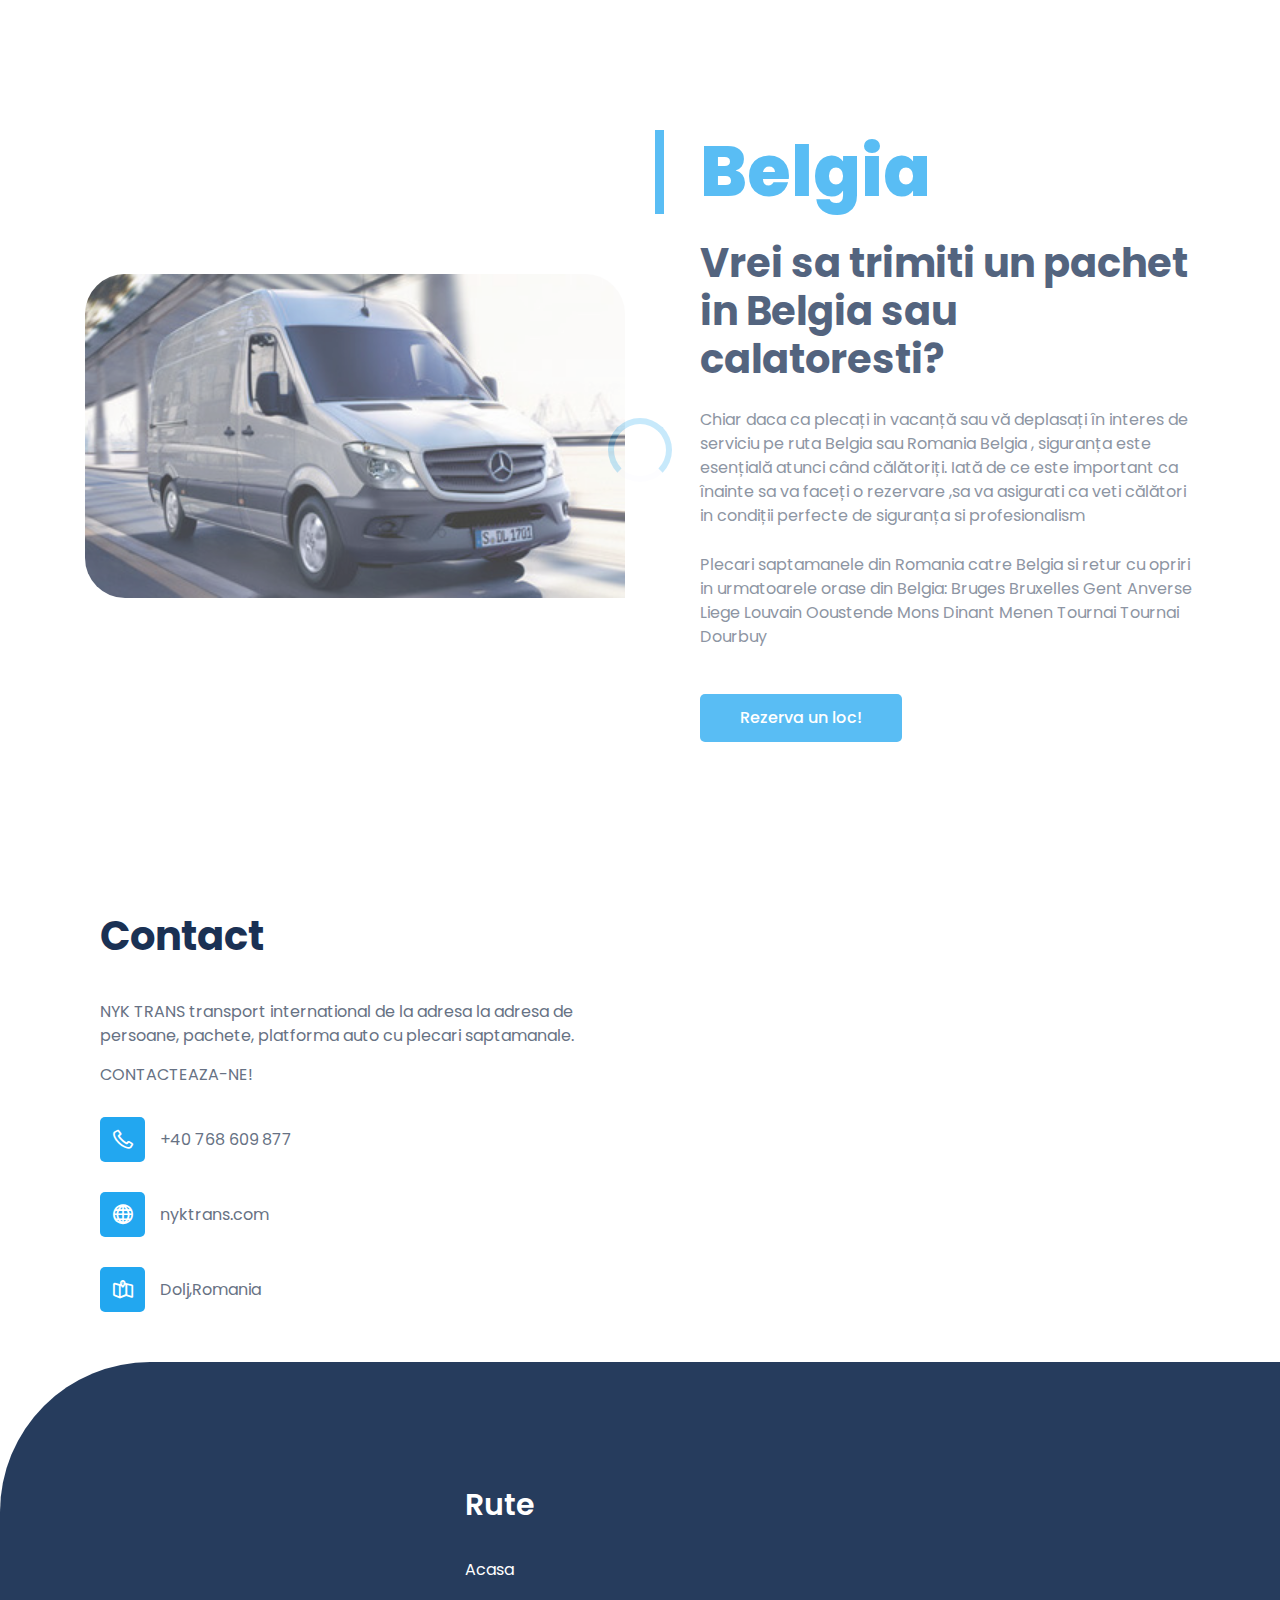
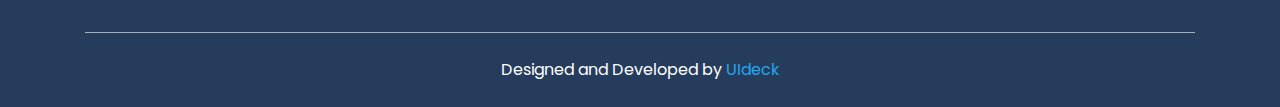
==== commit 9f439ed2: "Update transport-belgia.html" ====
--- a/transport-belgia.html
+++ b/transport-belgia.html
@@ -4,29 +4,29 @@
 <head>
     <meta charset="utf-8">
     
-   <!-- SEO Meta Tags -->
-   <meta name="description" content="NYK Trans- transport persoane international">
-   <meta name="application-name" content="https://nyktrans.com/">
-   <meta name="keywords" content="NYK TRANS,transport persoane romania germania,transport persoane germania romania,transport persoane romania belgia,transport persoane belgia romania,plecari in belgia,transport persoane de la adresa la adresa,transport persoane romania olanda,transport persoane olanda romania,microbuz romania belgia,transport international de persoane">
-   <meta name="creator" content="https://nyktrans.com/">
-   <meta property="og:site_name" content="https://nyktrans.com/" /> <!-- website name -->
-   <meta property="og:site" content="https://nyktrans.com/" /> <!-- website link -->
-   <meta property="og:title" content="NYK TRANS" /> <!-- title shown in the actual shared post -->
-   <meta property="og:description" content="NYK Trans- transport persoane international" />
- 
-   <meta property="fb:title" content="NYK TRANS">
-   <meta property="fb:description" content="NYK Trans- transport persoane international">
-   <meta property="fb:image" content="https://nyktrans.com/">
-   <meta property="fb:url" content="https://nyktrans.com/">
-   <meta property="fb:type" content="website" />
-   <!-- image link, make sure it's jpg -->
-   <meta property="og:url" content="https://nyktrans.com/" /> <!-- where do you want your post to link to -->
-   <meta property="og:type" content="website" />
- 
-   <!-- Website Title -->
-   <title>NYK Trans- transport international Romania Belgia</title>
+   <meta name="description" content="NICU TRANSPORT- transport persoane international">
+  <meta name="application-name" content="https://nicutransport.com/">
+  <meta name="keywords" content="NICU TRANS,transport persoane romania germania,transport persoane germania romania,transport persoane romania belgia,transport persoane belgia romania,plecari in belgia,transport persoane de la adresa la adresa,transport persoane romania olanda,transport persoane olanda romania,microbuz romania belgia,transport international de persoane">
+  <meta name="creator" content="https://nicutransport.com/">
+  <meta property="og:site_name" content="https://nicutransport.com/" /> <!-- website name -->
+  <meta property="og:site" content="https://nicutransport.com/" /> <!-- website link -->
+  <meta property="og:title" content="NICU TRANSPORT" /> <!-- title shown in the actual shared post -->
+  <meta property="og:description" content="NICU TRANSPORT- transport persoane international" />
+
+  <meta property="fb:title" content="NICU TRANSPORT">
+  <meta property="fb:description" content="NICU TRANSPORT- transport persoane international">
+  <meta property="fb:image" content="https://nicutransport.com/">
+  <meta property="fb:url" content="https://nicutransport.com/">
+  <meta property="fb:type" content="website" />
+  <!-- image link, make sure it's jpg -->
+  <meta property="og:url" content="https://nicutransport.com/" /> <!-- where do you want your post to link to -->
+  <meta property="og:type" content="website" />
+
+  <!-- Website Title -->
+  <title>NICU TRANSPORT- transport persoane international</title>
+
   <!-- Canonical link -->
-  <link rel="canonical" href="https://nyktrans.com/" />
+  <link rel="canonical" href="https://nicutransport.com/" />
     <meta name="viewport" content="width=device-width, initial-scale=1">
 
     <!--====== Favicon Icon ======-->
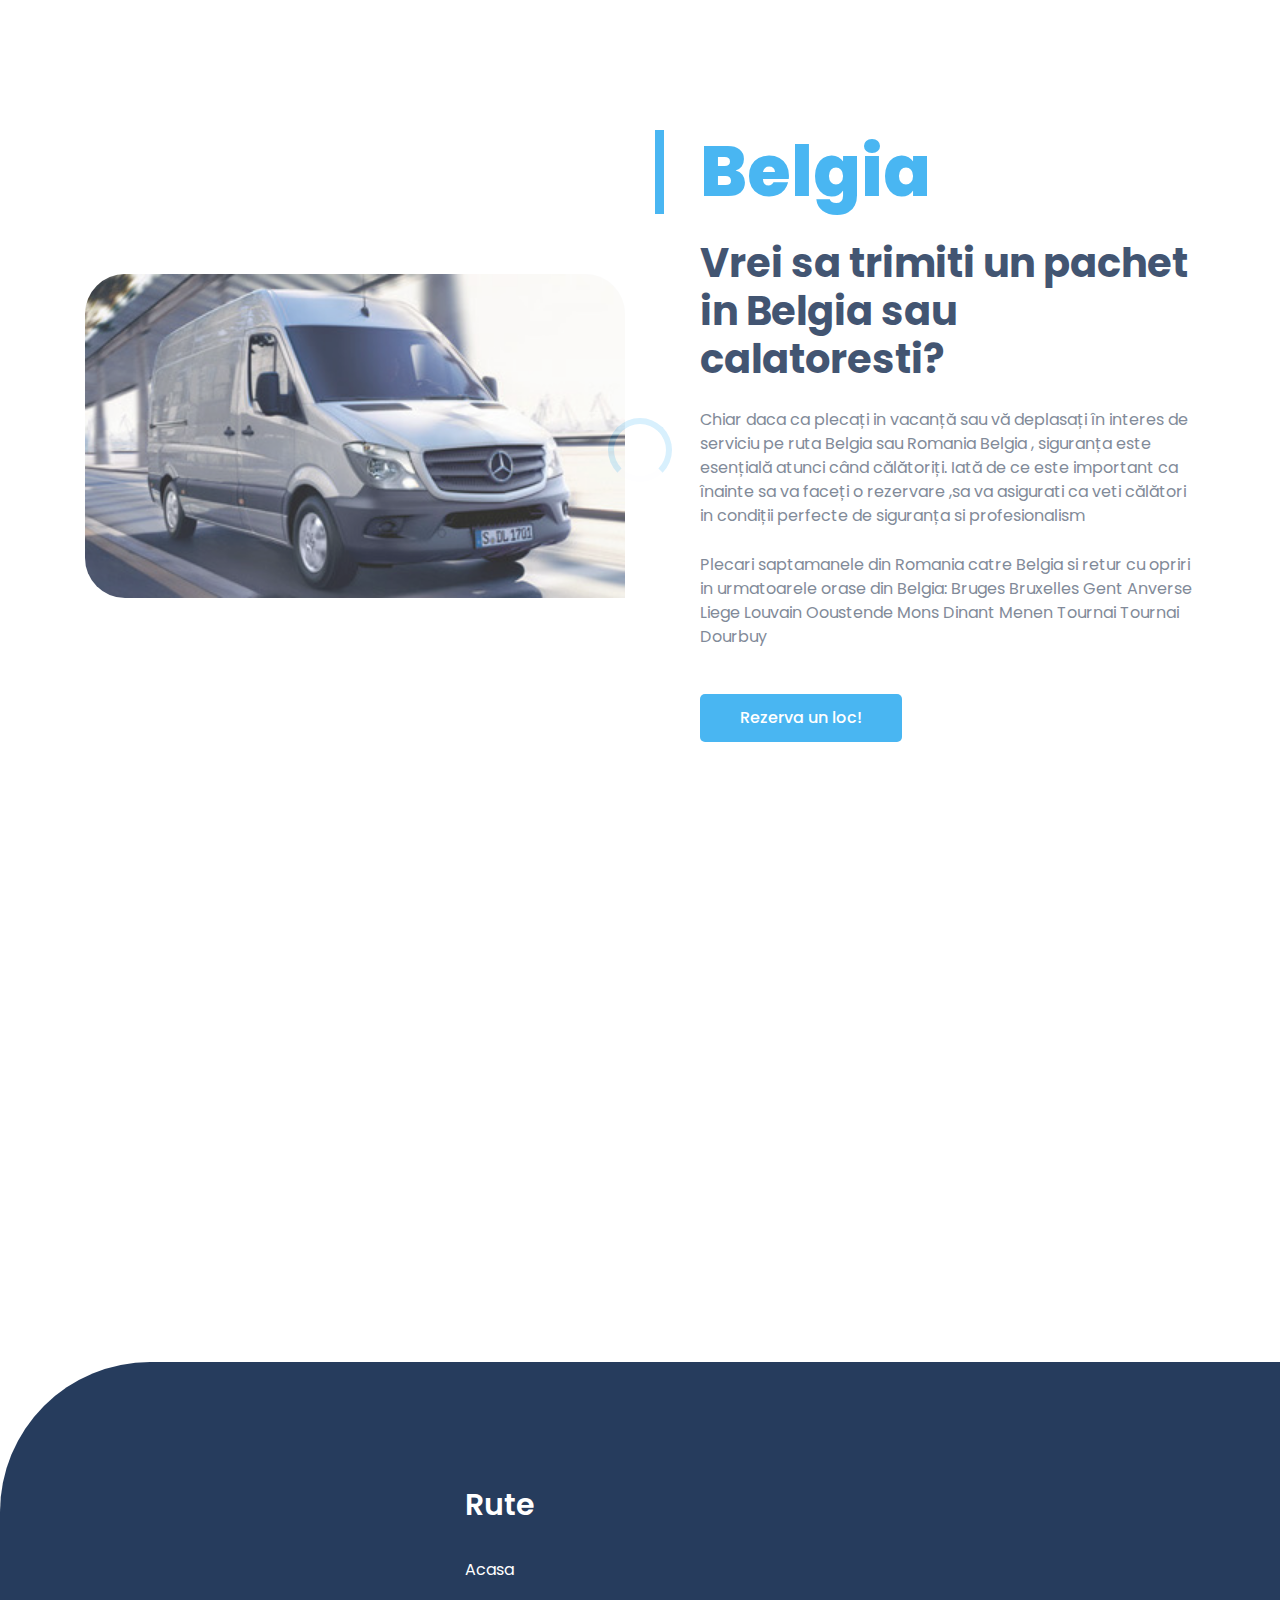
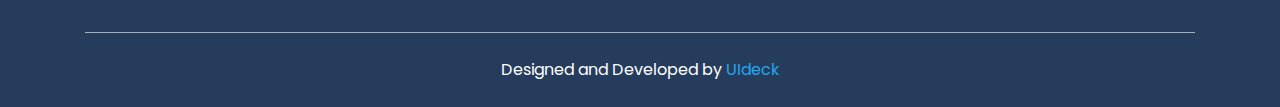
==== commit 4bc658fd: "Update transport-belgia.html" ====
--- a/transport-belgia.html
+++ b/transport-belgia.html
@@ -175,7 +175,7 @@
                                 <i class="lni lni-world"></i>
                             </div>
                             <div class="info_content media-body">
-                                <p>nyktrans.com</p>
+                                <p>nicutransport.com</p>
                             </div>
                         </div> <!-- single info -->
                         
